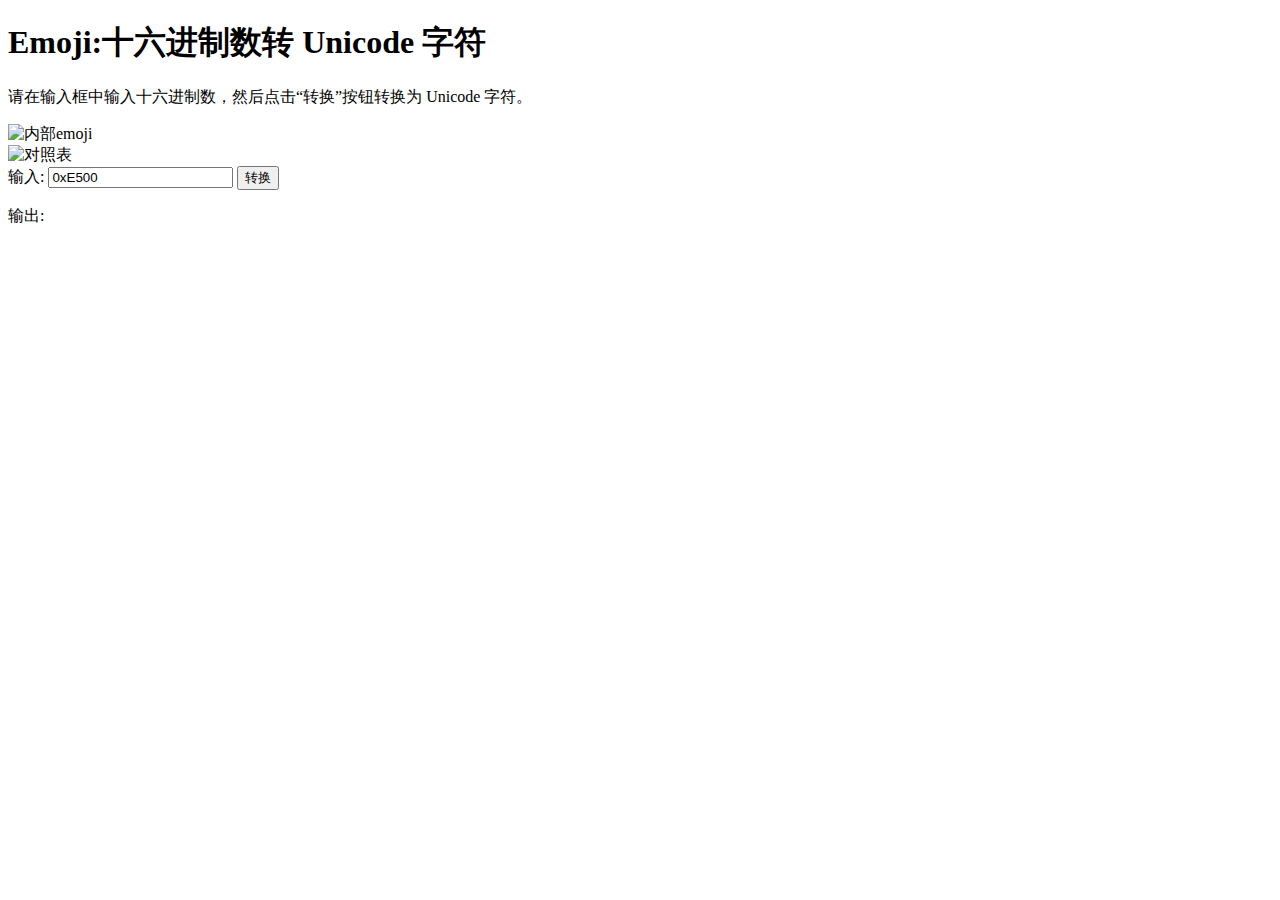
==== docs/emoji/index.html @ e2751af9 "Some change" ====
<!DOCTYPE html>
<html>
<head>
  <meta charset="utf-8">
  <title>Emoji:十六进制数转 Unicode 字符</title>
</head>
<body>
  <h1>Emoji:十六进制数转 Unicode 字符</h1>
  <p>请在输入框中输入十六进制数，然后点击“转换”按钮转换为 Unicode 字符。</p>
  <img src="../image/emoji2.png" alt="内部emoji"><br/>
  <img src="../image/emoji.png" alt="对照表">
  <form>
    <label for="input">输入:</label>
    <input type="text" id="input" value="0xE500">
    <button type="button" onclick="convert()">转换</button>
  </form>
  <p id>输出:</p>
  <p id="output"></p>
  <script>
    function convert() {
      // 获取输入框中的值
      const hexCode = document.getElementById('input').value;
      // 使用 JavaScript 将十六进制数转换为 Unicode 字符
      const char = String.fromCharCode(parseInt(hexCode, 16));
      // 将结果显示在输出框中
      document.getElementById('output').textContent = char;
    }
  </script>
</body>
</html>
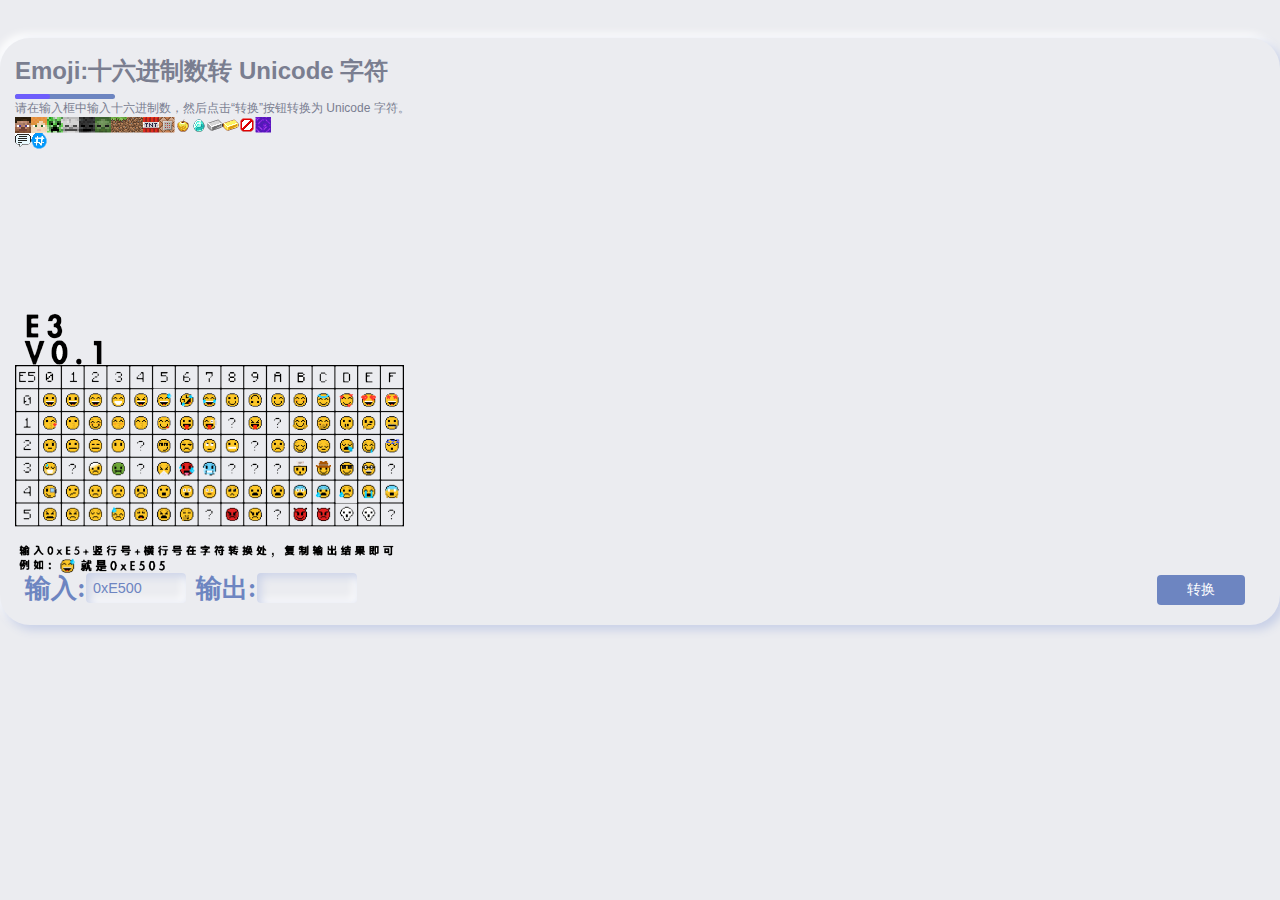
==== commit ce55dc33: "更新emoji界面" ====
--- a/docs/emoji/index.html
+++ b/docs/emoji/index.html
@@ -2,20 +2,29 @@
 <html>
 <head>
   <meta charset="utf-8">
+  <meta http-equiv="X-UA-Compatible" content="IE=edge"><!--!‬‎‏‭‫‫‭‫‬‫‬‭‬‏‬‭‪‪‫‬‪‭‫‭-->
+    <!-- <meta http-equiv="Content-Security-Policy" content="upgrade-insecure-requests"> --><!--!‬‎‏‭‫‫‭‫‬‫‬‭‬‏‬‭‪‪‫‬‪‭‫‭-->
+    <meta name="viewport" content="initial-scale=1, width=device-width, user-scalable=0, maximum-scale=1"><!--!‬‎‏‭‫‫‭‫‬‫‬‭‬‏‬‭‪‪‫‬‪‭‫‭-->
   <title>Emoji:十六进制数转 Unicode 字符</title>
+  <link rel="stylesheet" href="css/main.css">
+    <link rel="stylesheet" href="css/font.css">
+    <link rel="stylesheet" href="css/style.css">
 </head>
 <body>
-  <h1>Emoji:十六进制数转 Unicode 字符</h1>
+  <div class="xf_Skill xf_mimic_outer technology">
+                <div class="xf_outs">
+                    <h1>Emoji:十六进制数转 Unicode 字符</h1>
+                    <div class="underscore"><span></span></div>
   <p>请在输入框中输入十六进制数，然后点击“转换”按钮转换为 Unicode 字符。</p>
-  <img src="../image/emoji2.png" alt="内部emoji"><br/>
-  <img src="../image/emoji.png" alt="对照表">
+  <img src="../../image/emoji2.png" alt="内部emoji"><br/>
+  <img src="../../image/emoji.png" alt="对照表" width="388.8888888888888889" height="207.2222222222222222">
   <form>
-    <label for="input">输入:</label>
-    <input type="text" id="input" value="0xE500">
-    <button type="button" onclick="convert()">转换</button>
+    <h2 for="input" class="xf_sryzm">输入:</h2>
+    <input type="text" class="xf_verify xf_mimic_internal" id="input" value="0xE500">
+    <h2 for="input" class="xf_sryzm">输出:<br/></h2>
+  <p id="output" class="xf_verify xf_mimic_internal"></p>
+    <button type="button" onclick="convert()" class="xf_submit">转换</button>
   </form>
-  <p id>输出:</p>
-  <p id="output"></p>
   <script>
     function convert() {
       // 获取输入框中的值
--- a/docs/emoji/css/main.css
+++ b/docs/emoji/css/main.css
@@ -0,0 +1 @@
+:root{--black:#000;--white:#fff;--red:#ff0000;--pink:#ffc0cb;--text-ccc:#ccc;--primary-light:#8abdff;--primary:#6d5dfc;--primary-dark:#5b0eeb;--greyLight-1:#e4ebf5;--greyLight-2:#c8d0e7;--greyLight-3:#bec8e4;--greyDark:#6d85c1;--progress-blue:#4065cd;--progress-purple:#8f99c8;--background-color:#ebecf0;--text-a-color:#7a7e90;--text-a-hover:#8897d8;--text-li-color:#565e82;--name-color:#2a40a1;--friend-h3:#788ada;--friend-a:#5780e8;--code-color:#c286e2;--submit-hover:#6187e7;--blank-bg:#171717;--shadow-dar-1:#040812;--shadow-dar-2:#484848;--Lrc-color:#b488ff;--darkbd-color:#303030;}.xf_load{position:fixed;left:0px;top:0px;height:100%;width:100%;z-index:999999999999999999999999999999999999999999999999999;background-color:var(--background-color);background-position:center center;background-repeat:no-repeat;background-image:url(../img/xf_load_1.gif);}.xf_mimic_outer{background-color:var(--background-color);box-shadow:0.3rem 0.3rem 0.6rem var(--greyLight-2),-0.2rem -0.2rem 0.5rem var(--white);border-radius:30px;transition:all .2s;-webkit-transition:all .2s;}.xf_mimic_internal{background-color:var(--background-color);box-shadow:inset 0.2rem 0.2rem 0.6rem var(--greyLight-2),inset -0.2rem -0.2rem 0.5rem var(--white);border-radius:30px;transition:all .2s;-webkit-transition:all .2s;}*{margin:0;padding:0;}em,i{font-style:normal;}li{list-style:none;}img{border:0;vertical-align:middle;}button{cursor:pointer;}a{color:var(--text-a-color);}a:hover{color:var(--text-a-hover);}a:active{color:var(--primary);}a,a:hover,a:active,a:visited,a:link,a:focus{-webkit-tap-highlight-color:rgba(0,0,0,0);-webkit-tap-highlight-color:transparent;outline:none;background:none;text-decoration:none;}button,input{font-family:Microsoft YaHei,Heiti SC,tahoma,arial,Hiragino Sans GB,"\5B8B\4F53",sans-serif;}input:focus,textarea:focus{border-style:none;outline:none;}html{-webkit-text-size-adjust:100%;}body{-webkit-font-smoothing:antialiased;background-color:var(--background-color);font:12px/1.5 Microsoft YaHei,Heiti SC,tahoma,arial,Hiragino Sans GB,"\5B8B\4F53",sans-serif;color:var(--text-a-color);word-break:break-all;overflow-x:hidden;transition:all .2s;-webkit-transition:all .2s;}html,body{cursor:url(normal.cur),auto;}a{cursor:url(link.cur),auto;}.xf_QQ_wx a span,.xf_site_bigbox a,.xf_message .xf_verify_code,.xf_submit,.xf_box_left .segmented-control label,div#xf_GoTop,div#xf_at_night,div#xf_friend_link,.swal-button{cursor:url(pointer.cur),auto;}input[type=text],input[type=password],input[type=email],.xf_inpmessage{cursor:url(text.cur),auto;}.xf_tx{cursor:url(no.cur),auto;}::-webkit-scrollbar{width:7px;height:7px;background-color:#f7f7f7;}::-webkit-scrollbar-track{box-shadow:inset 0 0 6px #cfcfd1;-webkit-box-shadow:inset 0 0 6px #cfcfd1;border-radius:20px;background-color:#f7f7f7;}::-webkit-scrollbar-thumb{border-radius:20px;box-shadow:inset 0 0 0 6px #cfcfd1;-webkit-box-shadow:inset 0 0 6px #cfcfd1;background-color:var(--greyLight-3);}::selection{background:var(--greyDark);color:var(--white);}::-moz-selection{background:var(--greyDark);color:var(--white);}.hide,.none{display:none;}.clearfix:after{visibility:hidden;clear:both;display:block;content:".";height:0;}.clearfix{*zoom:1;}.myClass{-webkit-animation-name:fadeIn;-ms-animation-name:fadeIn;animation-name:fadeIn;}@-webkit-keyframes fadeIn{0%{opacity:0;}100%{opacity:0;}}@-ms-keyframes fadeIn{0%{opacity:0;}100%{opacity:0;}}@keyframes fadeIn{0%{opacity:0;}100%{opacity:0;}}[data-tip]{position:relative;display:inline-block;}[data-tip]::before,[data-tip]::after{position:absolute;visibility:visible;opacity:0;z-index:2;pointer-events:none;transition:all .2s;-webkit-transition:all .2s;}[data-tip]::before{content:'';border:5px solid transparent;border-top-color:rgba(0,0,0,.6);-webkit-transform:translateX(-50%);transform:translateX(-50%);bottom:100%;left:30%;margin-bottom:-5px;}[data-tip]::after{content:attr(data-tip);background:rgba(0,0,0,.7);font:12px Microsoft YaHei;color:var(--white);padding:4px 8px;border-radius:10px;box-shadow:3px 3px 6px rgba(0,0,0,.3);bottom:100%;width:100%;white-space:pre-wrap;left:50%;transform:translateX(-50%);margin-bottom:5px;}[data-tip]:hover::before,[data-tip]:hover::after{visibility:visible;opacity:1;-webkit-transition-delay:.15s;transition-delay:.15s;}[data-tip=""]::before,[data-tip=""]::after{display:none !important;}--- a/docs/emoji/css/font.css
+++ b/docs/emoji/css/font.css
@@ -0,0 +1 @@
+@font-face{font-family:"jiangnan";src:url("../fonts/jiangnan.eot");src:url("../fonts/jiangnan.eot#iefix") format("embedded-opentype"),url("../fonts/jiangnan.woff") format("woff"),url("../fonts/jiangnan.ttf") format("truetype"),url("../img/jiangnan.svg#jiangnan") format("svg")}@font-face{font-family:'iconfont';src:url('../fonts/iconfont.ttf') format('truetype')}.iconfont{font-family:"iconfont" !important;font-size:16px;font-style:normal;-webkit-font-smoothing:antialiased;-moz-osx-font-smoothing:grayscale}--- a/docs/emoji/css/style.css
+++ b/docs/emoji/css/style.css
@@ -0,0 +1 @@
+.core{width:1130px;margin:0 auto;}.xf_hd{position:relative;padding-top:62px;}.xf_hd h2{font-family:"Impact",Haettenschweiler,'Arial Narrow Bold',sans-serif;float:right;margin-right:2rem;font-size:7em;font-weight:100;font-style:italic;color:var(--background-color);letter-spacing:5px;text-shadow:0 0 20px var(--greyLight-3),0 0 20px var(--greyLight-3),0 0 20px var(--greyLight-3),0 0 20px var(--greyLight-3),0 0 20px var(--greyLight-3),0 0 20px var(--greyLight-3),0 0 20px var(--greyLight-3),0 0 20px var(--greyLight-3),0 0 20px var(--greyLight-3),0 0 20px var(--greyLight-3),0 0 20px var(--greyLight-3),0 0 20px var(--greyLight-3),0 0 20px var(--greyLight-3),0 0 20px var(--greyLight-3),0 0 20px var(--greyLight-3),0 0 20px var(--greyLight-3),0 0 20px var(--greyLight-3),0 0 20px var(--greyLight-3),0 0 20px var(--greyLight-3),0 0 20px var(--greyLight-3),0 0 20px var(--greyLight-3),0 0 20px var(--greyLight-3),0 0 20px var(--greyLight-3),0 0 20px var(--greyLight-3),0 0 20px var(--greyLight-3),0 0 20px var(--greyLight-3),0 0 20px var(--greyLight-3),0 0 20px var(--greyLight-3),0 0 20px var(--greyLight-3),0 0 20px var(--greyLight-3),0 0 20px var(--greyLight-3),0 0 20px var(--greyLight-3),0 0 20px var(--greyLight-3),0 0 20px var(--greyLight-3),0 0 20px var(--greyLight-3),0 0 20px var(--greyLight-3),0 0 20px var(--greyLight-3),0 0 20px var(--greyLight-3),0 0 20px var(--greyLight-3),0 0 20px var(--greyLight-3),0 0 20px var(--greyLight-3),0 0 20px var(--greyLight-3),0 0 20px var(--greyLight-3),0 0 20px var(--greyLight-3),0 0 20px var(--greyLight-3),0 0 20px var(--greyLight-3),0 0 20px var(--greyLight-3),0 0 20px var(--greyLight-3),0 0 20px var(--greyLight-3),0 0 20px var(--greyLight-3),0 0 20px var(--greyLight-3),0 0 20px var(--greyLight-3),0 0 20px var(--greyLight-3),0 0 20px var(--greyLight-3),0 0 20px var(--greyLight-3),0 0 20px var(--greyLight-3),0 0 20px var(--greyLight-3),0 0 20px var(--greyLight-3),0 0 20px var(--greyLight-3),0 0 20px var(--greyLight-3),0 0 20px var(--greyLight-3),0 0 20px var(--greyLight-3),0 0 20px var(--greyLight-3),0 0 20px var(--greyLight-3),0 0 20px var(--greyLight-3),0 0 20px var(--greyLight-3),0 0 20px var(--greyLight-3),0 0 20px var(--greyLight-3),0 0 20px var(--greyLight-3),0 0 20px var(--greyLight-3),0 0 20px var(--greyLight-3),0 0 20px var(--greyLight-3),0 0 20px var(--greyLight-3),0 0 20px var(--greyLight-3),0 0 20px var(--greyLight-3),0 0 20px var(--greyLight-3),0 0 20px var(--greyLight-3),0 0 20px var(--greyLight-3),0 0 20px var(--greyLight-3),0 0 20px var(--greyLight-3),0 0 20px var(--greyLight-3),0 0 20px var(--greyLight-3),0 0 20px var(--greyLight-3),0 0 20px var(--greyLight-3),0 0 20px var(--greyLight-3),0 0 20px var(--greyLight-3),0 0 20px var(--greyLight-3),0 0 20px var(--greyLight-3),0 0 20px var(--greyLight-3),0 0 20px var(--greyLight-3),0 0 20px var(--greyLight-3),0 0 20px var(--greyLight-3),0 0 20px var(--greyLight-3),0 0 20px var(--greyLight-3),0 0 20px var(--greyLight-3),0 0 20px var(--greyLight-3),0 0 20px var(--greyLight-3),0 0 20px var(--greyLight-3),0 0 20px var(--greyLight-3),0 0 20px var(--greyLight-3),0 0 20px var(--greyLight-3),0 0 20px var(--greyLight-3),0 0 20px var(--greyLight-3),0 0 20px var(--greyLight-3),0 0 20px var(--greyLight-3),0 0 20px var(--greyLight-3),0 0 20px var(--greyLight-3),0 0 20px var(--greyLight-3),0 0 20px var(--greyLight-3),0 0 20px var(--greyLight-3),0 0 20px var(--greyLight-3),0 0 20px var(--greyLight-3),0 0 20px var(--greyLight-3),0 0 20px var(--greyLight-3),0 0 20px var(--greyLight-3),0 0 20px var(--greyLight-3),0 0 20px var(--greyLight-3),0 0 20px var(--greyLight-3),0 0 20px var(--greyLight-3),0 0 20px var(--greyLight-3),0 0 20px var(--greyLight-3),0 0 20px var(--greyLight-3),0 0 20px var(--greyLight-3),0 0 20px var(--greyLight-3),0 0 20px var(--greyLight-3),0 0 20px var(--greyLight-3),0 0 20px var(--greyLight-3),0 0 20px var(--greyLight-3),0 0 20px var(--greyLight-3),0 0 20px var(--greyLight-3),0 0 20px var(--greyLight-3),0 0 20px var(--greyLight-3),0 0 20px var(--greyLight-3),0 0 20px var(--greyLight-3),0 0 20px var(--greyLight-3),0 0 20px var(--greyLight-3),0 0 20px var(--greyLight-3),0 0 20px var(--greyLight-3),0 0 20px var(--greyLight-3),0 0 20px var(--greyLight-3),0 0 20px var(--greyLight-3),0 0 20px var(--greyLight-3),0 0 20px var(--greyLight-3),0 0 20px var(--greyLight-3),0 0 20px var(--greyLight-3),0 0 20px var(--greyLight-3),0 0 20px var(--greyLight-3),0 0 20px var(--greyLight-3),0 0 20px var(--greyLight-3),0 0 20px var(--greyLight-3),0 0 20px var(--greyLight-3),0 0 20px var(--greyLight-3),0 0 20px var(--greyLight-3),0 0 20px var(--greyLight-3),0 0 20px var(--greyLight-3),0 0 20px var(--greyLight-3),0 0 20px var(--greyLight-3),0 0 20px var(--greyLight-3),0 0 20px var(--greyLight-3),0 0 20px var(--greyLight-3),0 0 20px var(--greyLight-3),0 0 20px var(--greyLight-3),0 0 20px var(--greyLight-3),0 0 20px var(--greyLight-3),0 0 20px var(--greyLight-3),0 0 20px var(--greyLight-3),0 0 20px var(--greyLight-3),0 0 20px var(--greyLight-3),0 0 20px var(--greyLight-3),0 0 20px var(--greyLight-3),0 0 20px var(--greyLight-3),0 0 20px var(--greyLight-3),0 0 20px var(--greyLight-3),0 0 20px var(--greyLight-3),0 0 20px var(--greyLight-3),0 0 20px var(--greyLight-3),0 0 20px var(--greyLight-3),0 0 20px var(--greyLight-3),0 0 20px var(--greyLight-3),0 0 20px var(--greyLight-3),0 0 20px var(--greyLight-3),0 0 20px var(--greyLight-3),0 0 20px var(--greyLight-3),0 0 20px var(--greyLight-3),0 0 20px var(--greyLight-3),0 0 20px var(--greyLight-3),0 0 20px var(--greyLight-3),0 0 20px var(--greyLight-3),0 0 20px var(--greyLight-3),0 0 20px var(--greyLight-3),0 0 20px var(--greyLight-3),0 0 20px var(--greyLight-3),0 0 20px var(--greyLight-3),0 0 20px var(--greyLight-3),0 0 20px var(--greyLight-3),0 0 20px var(--greyLight-3),0 0 20px var(--greyLight-3),0 0 20px var(--greyLight-3),0 0 20px var(--greyLight-3),0 0 20px var(--greyLight-3),0 0 20px var(--greyLight-3),0 0 20px var(--greyLight-3),0 0 20px var(--greyLight-3),0 0 20px var(--greyLight-3),0 0 20px var(--greyLight-3),0 0 20px var(--greyLight-3),0 0 20px var(--greyLight-3),0 0 20px var(--greyLight-3),0 0 20px var(--greyLight-3),0 0 20px var(--greyLight-3),0 0 20px var(--greyLight-3),0 0 20px var(--greyLight-3),0 0 20px var(--greyLight-3),0 0 20px var(--greyLight-3),0 0 20px var(--greyLight-3),0 0 20px var(--greyLight-3),0 0 20px var(--greyLight-3),0 0 20px var(--greyLight-3),0 0 20px var(--greyLight-3),0 0 20px var(--greyLight-3),0 0 20px var(--greyLight-3),0 0 20px var(--greyLight-3),0 0 20px var(--greyLight-3),0 0 20px var(--greyLight-3),0 0 20px var(--greyLight-3),0 0 20px var(--greyLight-3),0 0 20px var(--greyLight-3),0 0 20px var(--greyLight-3),0 0 20px var(--greyLight-3),0 0 20px var(--greyLight-3),0 0 20px var(--greyLight-3),0 0 20px var(--greyLight-3),0 0 20px var(--greyLight-3),0 0 20px var(--greyLight-3),0 0 20px var(--greyLight-3),0 0 20px var(--greyLight-3),0 0 20px var(--greyLight-3),0 0 20px var(--greyLight-3),0 0 20px var(--greyLight-3),0 0 20px var(--greyLight-3),0 0 20px var(--greyLight-3),0 0 20px var(--greyLight-3),0 0 20px var(--greyLight-3),0 0 20px var(--greyLight-3),0 0 20px var(--greyLight-3),0 0 20px var(--greyLight-3),0 0 20px var(--greyLight-3),0 0 20px var(--greyLight-3),0 0 20px var(--greyLight-3),0 0 20px var(--greyLight-3),0 0 20px var(--greyLight-3),0 0 20px var(--greyLight-3),0 0 20px var(--greyLight-3),0 0 20px var(--greyLight-3),0 0 20px var(--greyLight-3),0 0 20px var(--greyLight-3),0 0 20px var(--greyLight-3),0 0 20px var(--greyLight-3),0 0 20px var(--greyLight-3),0 0 20px var(--greyLight-3),0 0 20px var(--greyLight-3),0 0 20px var(--greyLight-3),0 0 20px var(--greyLight-3),0 0 20px var(--greyLight-3),0 0 20px var(--greyLight-3),0 0 20px var(--greyLight-3),0 0 20px var(--greyLight-3),0 0 20px var(--greyLight-3),0 0 20px var(--greyLight-3),0 0 20px var(--greyLight-3),0 0 20px var(--greyLight-3),0 0 20px var(--greyLight-3),0 0 20px var(--greyLight-3),0 0 20px var(--greyLight-3),0 0 20px var(--greyLight-3),0 0 20px var(--greyLight-3),0 0 20px var(--greyLight-3),0 0 20px var(--greyLight-3),0 0 20px var(--greyLight-3),0 0 20px var(--greyLight-3),0 0 20px var(--greyLight-3),0 0 20px var(--greyLight-3),0 0 20px var(--greyLight-3),0 0 20px var(--greyLight-3),0 0 20px var(--greyLight-3),0 0 20px var(--greyLight-3),0 0 20px var(--greyLight-3),0 0 20px var(--greyLight-3),0 0 20px var(--greyLight-3),0 0 20px var(--greyLight-3),0 0 20px var(--greyLight-3),0 0 20px var(--greyLight-3),0 0 20px var(--greyLight-3),0 0 20px var(--greyLight-3),0 0 20px var(--greyLight-3),0 0 20px var(--greyLight-3),0 0 20px var(--greyLight-3),0 0 20px var(--greyLight-3),0 0 20px var(--greyLight-3),0 0 20px var(--greyLight-3),0 0 20px var(--greyLight-3),0 0 20px var(--greyLight-3),0 0 20px var(--greyLight-3),0 0 20px var(--greyLight-3),0 0 20px var(--greyLight-3),0 0 20px var(--greyLight-3),0 0 20px var(--greyLight-3),0 0 20px var(--greyLight-3),0 0 20px var(--greyLight-3),0 0 20px var(--greyLight-3),0 0 20px var(--greyLight-3),0 0 20px var(--greyLight-3),0 0 20px var(--greyLight-3),0 0 20px var(--greyLight-3),0 0 20px var(--greyLight-3),0 0 20px var(--greyLight-3),0 0 20px var(--greyLight-3),0 0 20px var(--greyLight-3),0 0 20px var(--greyLight-3),0 0 20px var(--greyLight-3),0 0 20px var(--greyLight-3),0 0 20px var(--greyLight-3),0 0 20px var(--greyLight-3),0 0 20px var(--greyLight-3),0 0 20px var(--greyLight-3),0 0 20px var(--greyLight-3),0 0 20px var(--greyLight-3),0 0 20px var(--greyLight-3),0 0 20px var(--greyLight-3),0 0 20px var(--greyLight-3),0 0 20px var(--greyLight-3),0 0 20px var(--greyLight-3),0 0 20px var(--greyLight-3),0 0 20px var(--greyLight-3),0 0 20px var(--greyLight-3),0 0 20px var(--greyLight-3),0 0 20px var(--greyLight-3),0 0 20px var(--greyLight-3),0 0 20px var(--greyLight-3),0 0 20px var(--greyLight-3),0 0 20px var(--greyLight-3),0 0 20px var(--greyLight-3),0 0 20px var(--greyLight-3),0 0 20px var(--greyLight-3),0 0 20px var(--greyLight-3),0 0 20px var(--greyLight-3),0 0 20px var(--greyLight-3),0 0 20px var(--greyLight-3),0 0 20px var(--greyLight-3),0 0 20px var(--greyLight-3),0 0 20px var(--greyLight-3),0 0 20px var(--greyLight-3),0 0 20px var(--greyLight-3),0 0 20px var(--greyLight-3),0 0 20px var(--greyLight-3),0 0 20px var(--greyLight-3),0 0 20px var(--greyLight-3),0 0 20px var(--greyLight-3),0 0 20px var(--greyLight-3),0 0 20px var(--greyLight-3),0 0 20px var(--greyLight-3),0 0 20px var(--greyLight-3),0 0 20px var(--greyLight-3),0 0 20px var(--greyLight-3),0 0 20px var(--greyLight-3),0 0 20px var(--greyLight-3),0 0 20px var(--greyLight-3),0 0 20px var(--greyLight-3),0 0 20px var(--greyLight-3),0 0 20px var(--greyLight-3),0 0 20px var(--greyLight-3),0 0 20px var(--greyLight-3),0 0 20px var(--greyLight-3),0 0 20px var(--greyLight-3),0 0 20px var(--greyLight-3),0 0 20px var(--greyLight-3),0 0 20px var(--greyLight-3),0 0 20px var(--greyLight-3),0 0 20px var(--greyLight-3),0 0 20px var(--greyLight-3),0 0 20px var(--greyLight-3),0 0 20px var(--greyLight-3),0 0 20px var(--greyLight-3),0 0 20px var(--greyLight-3),0 0 20px var(--greyLight-3),0 0 20px var(--greyLight-3),0 0 20px var(--greyLight-3),0 0 20px var(--greyLight-3),0 0 20px var(--greyLight-3),0 0 20px var(--greyLight-3),0 0 20px var(--greyLight-3),0 0 20px var(--greyLight-3),0 0 20px var(--greyLight-3),0 0 20px var(--greyLight-3),0 0 20px var(--greyLight-3),0 0 20px var(--greyLight-3),0 0 20px var(--greyLight-3),0 0 20px var(--greyLight-3),0 0 20px var(--greyLight-3),0 0 20px var(--greyLight-3),0 0 20px var(--greyLight-3),0 0 20px var(--greyLight-3),0 0 20px var(--greyLight-3),0 0 20px var(--greyLight-3),0 0 20px var(--greyLight-3),0 0 20px var(--greyLight-3),0 0 20px var(--greyLight-3),0 0 20px var(--greyLight-3),0 0 20px var(--greyLight-3),0 0 20px var(--greyLight-3),0 0 20px var(--greyLight-3),0 0 20px var(--greyLight-3),0 0 20px var(--greyLight-3),0 0 20px var(--greyLight-3),0 0 20px var(--greyLight-3),0 0 20px var(--greyLight-3),0 0 20px var(--greyLight-3),0 0 20px var(--greyLight-3),0 0 20px var(--greyLight-3),0 0 20px var(--greyLight-3),0 0 20px var(--greyLight-3),0 0 20px var(--greyLight-3),0 0 20px var(--greyLight-3),0 0 20px var(--greyLight-3),0 0 20px var(--greyLight-3),0 0 20px var(--greyLight-3),0 0 20px var(--greyLight-3),0 0 20px var(--greyLight-3),0 0 20px var(--greyLight-3),0 0 20px var(--greyLight-3),0 0 20px var(--greyLight-3),0 0 20px var(--greyLight-3),0 0 20px var(--greyLight-3),0 0 20px var(--greyLight-3),0 0 20px var(--greyLight-3),0 0 20px var(--greyLight-3),0 0 20px var(--greyLight-3),0 0 20px var(--greyLight-3),0 0 20px var(--greyLight-3),0 0 20px var(--greyLight-3),0 0 20px var(--greyLight-3),0 0 20px var(--greyLight-3),0 0 20px var(--greyLight-3),0 0 20px var(--greyLight-3),0 0 20px var(--greyLight-3),0 0 20px var(--greyLight-3),0 0 20px var(--greyLight-3),0 0 20px var(--greyLight-3),0 0 20px var(--greyLight-3),0 0 20px var(--greyLight-3),0 0 20px var(--greyLight-3),0 0 20px var(--greyLight-3),0 0 20px var(--greyLight-3),0 0 20px var(--greyLight-3),0 0 20px var(--greyLight-3),0 0 20px var(--greyLight-3),0 0 20px var(--greyLight-3),0 0 20px var(--greyLight-3),0 0 20px var(--greyLight-3),0 0 20px var(--greyLight-3),0 0 20px var(--greyLight-3),0 0 20px var(--greyLight-3),0 0 20px var(--greyLight-3),0 0 20px var(--greyLight-3),0 0 20px var(--greyLight-3),0 0 20px var(--greyLight-3),0 0 20px var(--greyLight-3),0 0 20px var(--greyLight-3),0 0 20px var(--greyLight-3),0 0 20px var(--greyLight-3),0 0 20px var(--greyLight-3),0 0 20px var(--greyLight-3),0 0 20px var(--greyLight-3),0 0 20px var(--greyLight-3),0 0 20px var(--greyLight-3),0 0 20px var(--greyLight-3),0 0 20px var(--greyLight-3),0 0 20px var(--greyLight-3),0 0 20px var(--greyLight-3),0 0 20px var(--greyLight-3),0 0 20px var(--greyLight-3),0 0 20px var(--greyLight-3),0 0 20px var(--greyLight-3),0 0 20px var(--greyLight-3),0 0 20px var(--greyLight-3),0 0 20px var(--greyLight-3),0 0 20px var(--greyLight-3),0 0 20px var(--greyLight-3),0 0 20px var(--greyLight-3),0 0 20px var(--greyLight-3),0 0 20px var(--greyLight-3),0 0 20px var(--greyLight-3),0 0 20px var(--greyLight-3),0 0 20px var(--greyLight-3),0 0 20px var(--greyLight-3),0 0 20px var(--greyLight-3),0 0 20px var(--greyLight-3),20px 20px 12px var(--greyLight-3);transition:all .2s;-webkit-transition:all .2s;}.xf_content{width:100%;}.xf_nav{position:relative;margin-top:11.5rem;height:220px;}.xf_center_box{margin:auto;width:900px;height:100%;}.xf_tx{float:left;position:relative;top:-110px;left:0;width:270px;height:270px;}.xf_tx img{width:100%;border-radius:32px;-webkit-filter:saturate(120%);filter:saturate(120%);}.xf_tx img:first-child{z-index:1;position:absolute;top:0;left:0;mix-blend-mode:multiply;opacity:.7;}.xf_name{float:left;margin:36.5px 50px;width:30%;}.xf_name li{padding:5px 0;font-size:1.5em;text-align:center;width:100%;border-radius:15px;color:var(--text-li-color);white-space:nowrap;overflow:hidden;text-overflow:ellipsis;transition:all .2s;-webkit-transition:all .2s;}.xf_name li:nth-child(2){margin:18px 0;}.xf_name li:nth-child(3){font-size:1.3em;color:#767a89;}.xf_name li:nth-child(3):hover{color:#6172ae;}.clock{float:left;grid-column:2/3;grid-row:1/3;width:12rem;height:12rem;justify-self:center;border-radius:50%;display:flex;justify-content:center;align-items:center;position:relative;}.clock .hand{position:absolute;transform-origin:bottom;bottom:6rem;border-radius:0.2rem;z-index:200;}.clock .hours{width:0.4rem;height:3.2rem;background:var(--greyLight-3);}.clock .minutes{width:0.4rem;height:4.6rem;background:var(--greyDark);}.clock .seconds{width:0.2rem;height:5.2rem;background:var(--primary);}.clock .point{position:absolute;width:0.8rem;height:0.8rem;border-radius:50%;background:var(--primary);z-index:300;}.clock .marker{width:95%;height:95%;border-radius:50%;position:relative;box-shadow:inset 0.2rem 0.2rem 0.5rem var(--greyLight-2),inset -0.2rem -0.2rem 0.5rem var(--white);}.clock .marker::after{content:"";width:60%;height:60%;position:absolute;box-shadow:inset 1px 1px 1px var(--greyLight-2),inset -1px -1px 1px var(--white);border-radius:50%;top:20%;left:20%;filter:blur(1px);}.clock .marker__1,.clock .marker__2,.clock .marker__3,.clock .marker__4{position:absolute;border-radius:0.1rem;box-shadow:inset 1px 1px 1px var(--greyLight-2),inset -1px -1px 1px var(--white);}.clock .marker__1,.clock .marker__2{width:0.2rem;height:0.6rem;left:5.6rem;}.clock .marker__3,.clock .marker__4{width:0.6rem;height:0.2rem;top:5.6rem;}.clock .marker__1{top:2%;}.clock .marker__2{top:98%;transform:translateY(-0.6rem);}.clock .marker__3{left:2%;}.clock .marker__4{left:98%;transform:translateX(-0.6rem);}.xf_big_box{margin-top:2rem;width:100%;position:relative;}.xf_box_left{float:left;width:528px;position:absolute;left:0;top:0;}.segmented-control{grid-column:3/4;grid-row:1/2;padding:.5rem;border-radius:1rem;display:flex;justify-content:flex-start;align-items:center;}.segmented-control input{display:none;}.segmented-control>input:checked+label{transition:all .2s ease;-webkit-transition:all .2s ease;color:var(--primary);}.segmented-control__1,.segmented-control__2,.segmented-control__3{width:40%;padding:.8rem 0;font-size:1.4rem;display:flex;justify-content:center;align-items:center;cursor:pointer;color:var(--greyDark);transition:all .2s ease;-webkit-transition:all .2s ease;}.segmented-control__1:hover,.segmented-control__2:hover,.segmented-control__3:hover{color:var(--primary);}.segmented-control__color{position:absolute;padding:2rem;width:6.5rem;border-radius:0.8rem;box-shadow:inset 0.2rem 0.2rem 0.5rem var(--greyLight-2),inset -0.2rem -0.2rem 0.5rem var(--white);pointer-events:none;}#tab-1:checked~.segmented-control__color{transform:translateX(0);transition:transform 0.3s cubic-bezier(0.645,0.045,0.355,1);-webkit-transition:transform 0.3s cubic-bezier(0.645,0.045,0.355,1);}#tab-2:checked~.segmented-control__color{transform:translateX(10.7rem);transition:transform 0.3s cubic-bezier(0.645,0.045,0.355,1);-webkit-transition:transform 0.3s cubic-bezier(0.645,0.045,0.355,1);}#tab-3:checked~.segmented-control__color{transform:translateX(21.33rem);transition:transform 0.3s cubic-bezier(0.645,0.045,0.355,1);-webkit-transition:transform 0.3s cubic-bezier(0.645,0.045,0.355,1);}.xf_Show_box .menu_1{position:absolute;display:none;}.xf_Show_box .menu_1.menu_2{position:absolute;top:0;left:0;display:block;}.xf_Show_box{position:relative;margin-top:2rem;width:100%;height:220px;}.xf_text{width:100%;height:100%;border-radius:20px;overflow:auto;}.xf_text p{color:var(--greyDark);padding:.8em;font-size:1.6em;line-height:1.7em;text-indent:3.2em;}.xf_information{float:left;position:relative;width:100%;height:100%;border-radius:20px;}.xf_information h3:hover span i{color:var(--primary);transition:color .5s;-webkit-transition:color .5s;}body.dark .xf_information h3:hover span i{color:var(--red);}.xf_name_age{width:100%;height:45%;color:var(--greyDark);text-align:center;}.xf_name_age h3{display:inline-block;height:70%;width:45%;border-radius:50px;}.xf_name_age h3:nth-child(1){float:left;}.xf_name_age h3:nth-child(2){float:right;}.xf_name_age h3 span{display:inline-block;line-height:3.18em;font-size:1.5em;width:100%;white-space:nowrap;overflow:hidden;text-overflow:ellipsis;}.xf_name_age h3 span i{font-size:1em;margin-right:8px;color:var(--greyLight-2);}.xf_area_like{width:100%;height:45%;color:var(--greyDark);text-align:center;}.xf_area_like h3{display:inline-block;height:70%;width:45%;border-radius:50px;}.xf_area_like h3:nth-child(1){float:left;}.xf_area_like h3:nth-child(2){float:right;}.xf_area_like h3 span{display:inline-block;line-height:3.18em;font-size:1.5em;width:100%;white-space:nowrap;overflow:hidden;text-overflow:ellipsis;}.xf_area_like h3 span i{font-size:1em;margin-right:8px;color:var(--greyLight-2);}.xf_message{float:left;width:100%;height:220px;border-radius:20px;}.xf_nama_QQ{width:100%;height:52px;border-bottom:1px solid #d3d3d3;}.xf_nama_QQ input{display:inline-block;width:244px;font-size:1.2em;line-height:52px;background-color:transparent;border:none;}.xf_nama_QQ input{font-weight:500;color:var(--greyDark);caret-color:var(--greyLight-3);}.xf_nama_QQ input:first-child{border-right:1px solid #d3d3d3;}.xf_nama_QQ input::-webkit-input-placeholder{color:var(--text-ccc);}.xf_nama_QQ input::-moz-placeholder{color:var(--text-ccc);}.xf_nama_QQ input:-moz-placeholder{color:var(--text-ccc);}.xf_nama_QQ input:-ms-input-placeholder{color:var(--text-ccc);}.xf_nama_QQ input[type="text"],.xf_nama_QQ input[type="email"]{padding-left:0.5em;}.xf_inpmessage{margin-top:.8em;background-color:transparent;width:95%;border:none;resize:none;background:url(../img/comment-1.png) right 30px bottom 10px no-repeat;background-size:23%;resize:none;overflow:auto;font-size:1.2em;padding:1.1em;font-weight:500;color:var(--greyDark);caret-color:var(--greyLight-3);outline:none;-moz-transition:ease-in-out 0.5s;-webkit-transition:ease-in-out 0.5s;-o-transition:ease-in-out 0.5s;-ms-transition:ease-in-out 0.5s;transition:ease-in-out 0.5s;}.xf_inpmessage:focus{background-position-x:20px;-moz-transition:ease-in-out 0.5s;-webkit-transition:ease-in-out 0.5s;-o-transition:ease-in-out 0.5s;-ms-transition:ease-in-out 0.5s;transition:ease-in-out 0.5s;}.xf_inpmessage::-webkit-input-placeholder{color:var(--text-ccc);}.xf_inpmessage::-moz-placeholder{color:var(--text-ccc);}.xf_inpmessage:-moz-placeholder{color:var(--text-ccc);}.xf_inpmessage:-ms-input-placeholder{color:var(--text-ccc);}.xf_sryzm,.xf_verify,.xf_verify_code{float:left;height:30px;border-radius:4px;border:none;}.xf_sryzm{line-height:30px;margin-left:10px;color:var(--greyDark);}.controls{display:none;}.controls div{position:absolute;bottom:52px;right:20px;}.controls div span{color:var(--text-a-color);}.controls div .useCount{color:red !important;}.xf_verify{text-indent:.5em;font-size:1.2em;width:100px;color:var(--greyDark);}.xf_verify_code{margin-left:10px;width:70px;line-height:30px;cursor:pointer;text-align:center;vertical-align:middle;color:var(--primary-dark);font-size:1.1em;font-weight:bold;background:-webkit-linear-gradient(120deg,var(--code-color),var(--pink));-webkit-background-clip:text;-webkit-text-fill-color:transparent;}.xf_submit{float:right;color:var(--white);background-color:var(--greyDark);height:30px;width:88px;font-size:1.2em;border-top-width:0;border-right-width:0;border-bottom-width:0;border-left-width:0;border-radius:4px;margin:2px 20px 0 0;transition:all 1s;-webkit-transition:all 1s;}.xf_submit:hover{background-color:var(--submit-hover);}.xf_submit:active{background-color:var(--primary);}.xf_box_right{float:right;width:580px;height:327.15px;border-radius:20px;}.xf_mes_list{float:left;width:47%;height:100%;border-radius:20px;}.xf_mes_list h3{margin:10px;padding:5px;font-size:1.5em;text-align:center;font-weight:600;color:var(--greyDark);}.xf_mes_list ul{width:100%;height:80%;overflow:auto;}.xf_mes_list ul li{margin:0 15px 15px 15px;border-radius:10px;}.xf_sm_box{padding:5px;border-radius:10px;box-shadow:inset 0.2rem 0.2rem 0.6rem var(--greyLight-2),inset -0.2rem -0.2rem 0.5rem var(--white);}.xf_sm_box img{height:35px;width:35px;border-radius:50%;}.xf_sm_box span,.xf_sm_box p{margin-left:3px;}.xf_sm_box p{margin-top:5px;font-size:1.2em;white-space:nowrap;overflow:hidden;text-overflow:ellipsis;}.xf_music_box{position:relative;float:right;margin-right:15px;width:280px;height:100%;}.xf_QQ_wx{margin-top:50px;}.xf_QQ_wx a span{position:relative;display:inline-block;width:80px;height:80px;border-radius:20px;margin-left:7px;}.xf_QQ_wx a span:active{box-shadow:inset 0.2rem 0.2rem 0.6rem var(--greyLight-2),inset -0.2rem -0.2rem 0.5rem var(--white);}.xf_QQ_wx a span img{position:absolute;left:50%;top:50%;transform:translate(-50%,-50%);width:35px;}.wx_picture{z-index:9999;position:relative;width:500px;height:500px;margin:0 auto;border-radius:30px 5px 30px 5px;display:none;}.wx_picture img{position:absolute;left:50%;top:50%;margin-left:-150px;margin-top:-150px;width:300px;border-radius:5px 30px 5px 30px;border:3px outset var(--primary);}.xf_Skill,.xf_site{float:left;position:relative;margin-top:3.2em;width:100%;padding-bottom:20px;}.xf_outs{margin:15px;}.xf_outs h2,.xf_site h2{font-family:"jiangnan";font-weight:bold;font-size:2.2em;}.underscore{margin-top:5px;height:5px;width:8%;border-radius:6px;background-color:var(--greyDark);}.underscore span{display:block;height:5px;width:35%;border-radius:6px;background-color:var(--primary);}.xf_technology{float:left;margin-top:2em;width:100%;text-align:center;}.xf_technology li{float:left;padding:25px 30px;width:44%;}.xf_technology li p{display:inline-block;padding:5px 0;font-size:1.3em;width:25%;margin-right:3%;white-space:nowrap;overflow:hidden;text-overflow:ellipsis;}.xf_progress{display:inline-block;width:70%;height:30px;}.xf_outs .xf_technology .xf_progress div{height:100%;background-image:linear-gradient(to right,var(--progress-blue),var(--progress-purple));}.xf_technology .xf_progress div{animation:xf_progress 5s;-webkit-animation:xf_progress 5s;-ms-animation:xf_progress 5s;-moz-animation:xf_progress 5s;}@keyframes xf_progress{0%{width:0}}@-webkit-keyframes xf_progress{0%{width:0}}@-ms-keyframes xf_progress{0%{width:0}}@-moz-keyframes xf_progress{0%{width:0}}.xf_site_bigbox{float:left;margin-top:2em;width:100%;text-align:center;}.xf_site_bigbox a{display:inline-block;font-family:"å®‹ä½“","SimSun";font-weight:bold;font-size:1.5em;letter-spacing:2px;padding:1em 2em;margin:.7em 1em;background-color:var(--background-color);box-shadow:0.3rem 0.3rem 0.6rem var(--greyLight-2),-0.2rem -0.2rem 0.5rem var(--white);border-radius:20px;transition:all .5s;-webkit-transition:all .5s;}.xf_site_bigbox a:hover{box-shadow:inset 0.2rem 0.2rem 0.6rem var(--greyLight-2),inset -0.2rem -0.2rem 0.5rem var(--white);}.xf_site_bigbox a:active{color:var(--primary);}.xf_server_inf{font-family:"jiangnan";font-weight:bold;position:relative;float:left;width:100%;margin-top:2rem;}.xf_server_inf h3{font-size:1.85em;font-weight:bold;margin:15px;}.xf_server_inf .xf_cpu{float:left;width:47.5%;height:60%;}.xf_server_inf .xf_mem{float:right;width:47.5%;height:60%;}.xf_usage{margin:50px auto;height:80px;width:80%;padding:0 30px;}.xf_usage span{font-family:"jiangnan";letter-spacing:1px;font-size:1.5rem;vertical-align:middle;line-height:80px;}.hw_progress{display:inline-block;margin-left:15px;width:80%;height:30px;vertical-align:middle;}.hw_progress div{display:inline-block;height:100%;background-color:#c0ccff;}.hw_progress div{animation:hw_progress 7s;-webkit-animation:hw_progress 7s;-ms-animation:hw_progress 7s;-moz-animation:hw_progress 7s;}@keyframes hw_progress{0%{width:0}}@-webkit-keyframes hw_progress{0%{width:0}}@-ms-keyframes hw_progress{0%{width:0}}@-moz-keyframes hw_progress{0%{width:0}}.xf_friend{float:left;margin-top:2em;width:100%;padding-bottom:10px;}.xf_friend h3{display:inline-block;padding:10px 0;font-size:1.5em;font-weight:bold;color:var(--friend-h3);}.xf_friend span{box-sizing:border-box;padding:0 10px;border-right:1px solid var(--text-ccc);font-size:1.3em;}.xf_friend span:last-child{border-right:none;}.xf_friend span a{color:var(--greyDark);transition:color .5s;-webkit-transition:color .5s;}.xf_friend span a:hover{color:var(--friend-a);border-bottom:1px solid;border-image:linear-gradient(to left,transparent,var(--friend-a),transparent) 1;}.xf_friend span a:active{color:var(--primary);border-image:linear-gradient(to left,transparent,var(--primary),transparent) 1;}.xf_friend span a img{width:1em;line-height:1em;margin-right:5px;margin-bottom:2.8px;}footer{padding:15px 0;margin:2em auto;width:100%;position:relative;float:left;text-align:center;font-size:1.5em;border-radius:99999px !important;}footer p{line-height:1.9em;}footer p a{color:var(--greyDark);transition:all .5s;-webkit-transition:all .5s;}footer p a:hover{color:var(--friend-a);}footer p a:active{color:var(--primary);}footer p img{width:20px;vertical-align:middle;margin-right:10px;}#xf_GoTop{bottom:60px;}#xf_friend_link{bottom:135px;}#xf_at_night{bottom:210px;}#xf_at_night span i{display:block;}.light #daytime:before{content:"\e6a2" !important;}.dark #night::after{content:"\e6f8" !important;}#xf_GoTop,#xf_friend_link,#xf_at_night{position:fixed;line-height:50px;text-align:center;width:50px;right:0;margin-right:3.25%;height:50px;cursor:pointer;border-radius:10px;font-size:1.8em;color:var(--greyDark);transition:all .2s;-webkit-transition:all .2s;opacity:.7;}#xf_at_night:hover,#xf_GoTop:hover,#xf_friend_link:hover{color:var(--primary);}#xf_at_night:active,#xf_friend_link:active,#xf_GoTop:active{color:var(--primary-dark);box-shadow:inset 0.2rem 0.2rem 0.6rem var(--greyLight-2),inset -0.2rem -0.2rem 0.5rem var(--white);}body.dark{background-color:var(--blank-bg);color:var(--white);text-shadow:0 1px 3px #f982c758;}body.dark .xf_load{background-color:var(--blank-bg);background-image:url(../img/xf_load_2.gif);}#xf_friend_link span::selection,#xf_GoTop span::selection{background-color:rgba(0,0,0,0);color:var(--greyDark);}#xf_friend_link span::selection,#xf_GoTop span::selection{background-color:rgba(0,0,0,0);color:var(--greyDark);}body.dark::selection{background:var(--white);color:var(--black);}body.dark::-moz-selection{background:var(--white);color:var(--black);}body.dark .xf_mimic_outer{background-color:var(--blank-bg);box-shadow:0.3rem 0.3rem 0.6rem var(--shadow-dar-1),-0.2rem -0.2rem 0.5rem var(--shadow-dar-2);}body.dark .xf_mimic_internal{background-color:var(--blank-bg);box-shadow:inset 0.2rem 0.2rem 0.6rem var(--shadow-dar-1),inset -0.2rem -0.2rem 0.5rem var(--shadow-dar-2);}body.dark .xf_triangle g path{fill:var(--blank-bg);}body.dark .xf_hd h2{color:var(--blank-bg);text-shadow:0 0 20px var(--white),0 0 20px var(--white),0 0 20px var(--white),0 0 20px var(--white),0 0 20px var(--white),0 0 20px var(--white),0 0 20px var(--white),0 0 20px var(--white),0 0 20px var(--white),0 0 20px var(--white),0 0 20px var(--white),0 0 20px var(--white),0 0 20px var(--white),0 0 20px var(--white),0 0 20px var(--white),0 0 20px var(--white),0 0 20px var(--white),0 0 20px var(--white),0 0 20px var(--white),0 0 20px var(--white),0 0 20px var(--white),0 0 20px var(--white),0 0 20px var(--white),0 0 20px var(--white),0 0 20px var(--white),0 0 20px var(--white),0 0 20px var(--white),0 0 20px var(--white),0 0 20px var(--white),0 0 20px var(--white),0 0 20px var(--white),0 0 20px var(--white),0 0 20px var(--white),0 0 20px var(--white),0 0 20px var(--white),0 0 20px var(--white),0 0 20px var(--white),0 0 20px var(--white),0 0 20px var(--white),0 0 20px var(--white),0 0 20px var(--white),0 0 20px var(--white),0 0 20px var(--white),0 0 20px var(--white),0 0 20px var(--white),0 0 20px var(--white),0 0 20px var(--white),0 0 20px var(--white),0 0 20px var(--white),0 0 20px var(--white),0 0 20px var(--white),0 0 20px var(--white),0 0 20px var(--white),0 0 20px var(--white),0 0 20px var(--white),0 0 20px var(--white),0 0 20px var(--white),0 0 20px var(--white),0 0 20px var(--white),0 0 20px var(--white),0 0 20px var(--white),0 0 20px var(--white),0 0 20px var(--white),0 0 20px var(--white),0 0 20px var(--white),0 0 20px var(--white),0 0 20px var(--white),0 0 20px var(--white),0 0 20px var(--white),0 0 20px var(--white),0 0 20px var(--white),0 0 20px var(--white),0 0 20px var(--white),0 0 20px var(--white),0 0 20px var(--white),0 0 20px var(--white),0 0 20px var(--white),0 0 20px var(--white),0 0 20px var(--white),0 0 20px var(--white),0 0 20px var(--white),0 0 20px var(--white),0 0 20px var(--white),0 0 20px var(--white),0 0 20px var(--white),0 0 20px var(--white),0 0 20px var(--white),0 0 20px var(--white),0 0 20px var(--white),0 0 20px var(--white),0 0 20px var(--white),0 0 20px var(--white),0 0 20px var(--white),0 0 20px var(--white),0 0 20px var(--white),0 0 20px var(--white),0 0 20px var(--white),0 0 20px var(--white),0 0 20px var(--white),0 0 20px var(--white),0 0 20px var(--white),0 0 20px var(--white),0 0 20px var(--white),0 0 20px var(--white),0 0 20px var(--white),0 0 20px var(--white),0 0 20px var(--white),0 0 20px var(--white),0 0 20px var(--white),0 0 20px var(--white),0 0 20px var(--white),0 0 20px var(--white),0 0 20px var(--white),0 0 20px var(--white),0 0 20px var(--white),0 0 20px var(--white),0 0 20px var(--white),0 0 20px var(--white),0 0 20px var(--white),0 0 20px var(--white),0 0 20px var(--white),0 0 20px var(--white),0 0 20px var(--white),0 0 20px var(--white),0 0 20px var(--white),0 0 20px var(--white),0 0 20px var(--white),0 0 20px var(--white),0 0 20px var(--white),0 0 20px var(--white),0 0 20px var(--white),0 0 20px var(--white),0 0 20px var(--white),0 0 20px var(--white),0 0 20px var(--white),0 0 20px var(--white),0 0 20px var(--white),0 0 20px var(--white),0 0 20px var(--white),0 0 20px var(--white),0 0 20px var(--white),0 0 20px var(--white),0 0 20px var(--white),0 0 20px var(--white),0 0 20px var(--white),0 0 20px var(--white),0 0 20px var(--white),0 0 20px var(--white),0 0 20px var(--white),0 0 20px var(--white),0 0 20px var(--white),0 0 20px var(--white),0 0 20px var(--white),0 0 20px var(--white),0 0 20px var(--white),0 0 20px var(--white),0 0 20px var(--white),0 0 20px var(--white),0 0 20px var(--white),0 0 20px var(--white),0 0 20px var(--white),0 0 20px var(--white),0 0 20px var(--white),0 0 20px var(--white),0 0 20px var(--white),0 0 20px var(--white),0 0 20px var(--white),0 0 20px var(--white),0 0 20px var(--white),0 0 20px var(--white),0 0 20px var(--white),0 0 20px var(--white),0 0 20px var(--white),0 0 20px var(--white),0 0 20px var(--white),0 0 20px var(--white),0 0 20px var(--white),0 0 20px var(--white),0 0 20px var(--white),0 0 20px var(--white),0 0 20px var(--white),0 0 20px var(--white),0 0 20px var(--white),0 0 20px var(--white),0 0 20px var(--white),0 0 20px var(--white),0 0 20px var(--white),0 0 20px var(--white),0 0 20px var(--white),0 0 20px var(--white),0 0 20px var(--white),0 0 20px var(--white),0 0 20px var(--white),0 0 20px var(--white),0 0 20px var(--white),0 0 20px var(--white),0 0 20px var(--white),0 0 20px var(--white),0 0 20px var(--white),0 0 20px var(--white),0 0 20px var(--white),0 0 20px var(--white),0 0 20px var(--white),0 0 20px var(--white),0 0 20px var(--white),0 0 20px var(--white),0 0 20px var(--white),0 0 20px var(--white),0 0 20px var(--white),0 0 20px var(--white),0 0 20px var(--white),0 0 20px var(--white),0 0 20px var(--white),0 0 20px var(--white),0 0 20px var(--white),0 0 20px var(--white),0 0 20px var(--white),0 0 20px var(--white),0 0 20px var(--white),0 0 20px var(--white),0 0 20px var(--white),0 0 20px var(--white),0 0 20px var(--white),0 0 20px var(--white),0 0 20px var(--white),0 0 20px var(--white),0 0 20px var(--white),0 0 20px var(--white),0 0 20px var(--white),0 0 20px var(--white),0 0 20px var(--white),0 0 20px var(--white),0 0 20px var(--white),0 0 20px var(--white),0 0 20px var(--white),0 0 20px var(--white),0 0 20px var(--white),0 0 20px var(--white),0 0 20px var(--white),0 0 20px var(--white),0 0 20px var(--white),0 0 20px var(--white),0 0 20px var(--white),0 0 20px var(--white),0 0 20px var(--white),0 0 20px var(--white),0 0 20px var(--white),0 0 20px var(--white),0 0 20px var(--white),0 0 20px var(--white),0 0 20px var(--white),0 0 20px var(--white),0 0 20px var(--white),0 0 20px var(--white),0 0 20px var(--white),0 0 20px var(--white),0 0 20px var(--white),0 0 20px var(--white),0 0 20px var(--white),0 0 20px var(--white),0 0 20px var(--white),0 0 20px var(--white),0 0 20px var(--white),0 0 20px var(--white),0 0 20px var(--white),0 0 20px var(--white),0 0 20px var(--white),0 0 20px var(--white),0 0 20px var(--white),0 0 20px var(--white),0 0 20px var(--white),0 0 20px var(--white),0 0 20px var(--white),0 0 20px var(--white),0 0 20px var(--white),0 0 20px var(--white),0 0 20px var(--white),0 0 20px var(--white),0 0 20px var(--white),0 0 20px var(--white),0 0 20px var(--white),0 0 20px var(--white),0 0 20px var(--white),0 0 20px var(--white),0 0 20px var(--white),0 0 20px var(--white),0 0 20px var(--white),0 0 20px var(--white),0 0 20px var(--white),0 0 20px var(--white),0 0 20px var(--white),0 0 20px var(--white),0 0 20px var(--white),0 0 20px var(--white),0 0 20px var(--white),0 0 20px var(--white),0 0 20px var(--white),0 0 20px var(--white),0 0 20px var(--white),0 0 20px var(--white),0 0 20px var(--white),0 0 20px var(--white),0 0 20px var(--white),0 0 20px var(--white),0 0 20px var(--white),0 0 20px var(--white),0 0 20px var(--white),0 0 20px var(--white),0 0 20px var(--white),0 0 20px var(--white),0 0 20px var(--white),0 0 20px var(--white),0 0 20px var(--white),0 0 20px var(--white),0 0 20px var(--white),0 0 20px var(--white),0 0 20px var(--white),0 0 20px var(--white),0 0 20px var(--white),0 0 20px var(--white),0 0 20px var(--white),0 0 20px var(--white),0 0 20px var(--white),0 0 20px var(--white),0 0 20px var(--white),0 0 20px var(--white),0 0 20px var(--white),0 0 20px var(--white),0 0 20px var(--white),0 0 20px var(--white),0 0 20px var(--white),0 0 20px var(--white),0 0 20px var(--white),0 0 20px var(--white),0 0 20px var(--white),0 0 20px var(--white),0 0 20px var(--white),0 0 20px var(--white),0 0 20px var(--white),0 0 20px var(--white),0 0 20px var(--white),0 0 20px var(--white),0 0 20px var(--white),0 0 20px var(--white),0 0 20px var(--white),0 0 20px var(--white),0 0 20px var(--white),0 0 20px var(--white),0 0 20px var(--white),0 0 20px var(--white),0 0 20px var(--white),0 0 20px var(--white),0 0 20px var(--white),0 0 20px var(--white),0 0 20px var(--white),0 0 20px var(--white),0 0 20px var(--white),0 0 20px var(--white),0 0 20px var(--white),0 0 20px var(--white),0 0 20px var(--white),0 0 20px var(--white),0 0 20px var(--white),0 0 20px var(--white),0 0 20px var(--white),0 0 20px var(--white),0 0 20px var(--white),0 0 20px var(--white),0 0 20px var(--white),0 0 20px var(--white),0 0 20px var(--white),0 0 20px var(--white),0 0 20px var(--white),0 0 20px var(--white),0 0 20px var(--white),0 0 20px var(--white),0 0 20px var(--white),0 0 20px var(--white),0 0 20px var(--white),0 0 20px var(--white),0 0 20px var(--white),0 0 20px var(--white),0 0 20px var(--white),0 0 20px var(--white),0 0 20px var(--white),0 0 20px var(--white),0 0 20px var(--white),0 0 20px var(--white),0 0 20px var(--white),0 0 20px var(--white),0 0 20px var(--white),0 0 20px var(--white),0 0 20px var(--white),0 0 20px var(--white),0 0 20px var(--white),0 0 20px var(--white),0 0 20px var(--white),0 0 20px var(--white),0 0 20px var(--white),0 0 20px var(--white),0 0 20px var(--white),0 0 20px var(--white),0 0 20px var(--white),0 0 20px var(--white),0 0 20px var(--white),0 0 20px var(--white),0 0 20px var(--white),0 0 20px var(--white),0 0 20px var(--white),0 0 20px var(--white),0 0 20px var(--white),0 0 20px var(--white),0 0 20px var(--white),0 0 20px var(--white),0 0 20px var(--white),0 0 20px var(--white),0 0 20px var(--white),0 0 20px var(--white),0 0 20px var(--white),0 0 20px var(--white),0 0 20px var(--white),0 0 20px var(--white),0 0 20px var(--white),0 0 20px var(--white),0 0 20px var(--white),0 0 20px var(--white),0 0 20px var(--white),0 0 20px var(--white),0 0 20px var(--white),0 0 20px var(--white),0 0 20px var(--white),0 0 20px var(--white),0 0 20px var(--white),0 0 20px var(--white),0 0 20px var(--white),0 0 20px var(--white),0 0 20px var(--white),0 0 20px var(--white),0 0 20px var(--white),0 0 20px var(--white),0 0 20px var(--white),0 0 20px var(--white),0 0 20px var(--white),0 0 20px var(--white),0 0 20px var(--white),0 0 20px var(--white),0 0 20px var(--white),0 0 20px var(--white),0 0 20px var(--white),0 0 20px var(--white),0 0 20px var(--white),0 0 20px var(--white),0 0 20px var(--white),0 0 20px var(--white),0 0 20px var(--white),0 0 20px var(--white),0 0 20px var(--white),0 0 20px var(--white),0 0 20px var(--white),0 0 20px var(--white),0 0 20px var(--white),0 0 20px var(--white),0 0 20px var(--white),0 0 20px var(--white),0 0 20px var(--white),0 0 20px var(--white),0 0 20px var(--white),0 0 20px var(--white),0 0 20px var(--white),0 0 20px var(--white),0 0 20px var(--white),0 0 20px var(--white),0 0 20px var(--white),0 0 20px var(--white),0 0 20px var(--white),0 0 20px var(--white),0 0 20px var(--white),0 0 20px var(--white),0 0 20px var(--white),0 0 20px var(--white),0 0 20px var(--white),0 0 20px var(--white),0 0 20px var(--white),0 0 20px var(--white),0 0 20px var(--white),0 0 20px var(--white),0 0 20px var(--white),0 0 20px var(--white),0 0 20px var(--white),0 0 20px var(--white),0 0 20px var(--white),0 0 20px var(--white),0 0 20px var(--white),0 0 20px var(--white),0 0 20px var(--white),0 0 20px var(--white),0 0 20px var(--white),20px 20px 12px var(--white);}body.dark .xf_name li:nth-child(-n+2){color:var(--greyLight-2);}body.dark .xf_tx img{-webkit-filter:grayscale(35%);filter:grayscale(35%);}body.dark #xplayer .player .cover img{-webkit-filter:saturate(120%);filter:saturate(120%);}body.dark .clock .marker::after,body.dark .swal-modal,body.dark .swal-button{box-shadow:0.3rem 0.3rem 0.6rem var(--shadow-dar-1),-0.2rem -0.2rem 0.5rem var(--shadow-dar-2);}body.dark .segmented-control__color,body.dark .clock .marker,body.dark .clock .marker__1,body.dark .clock .marker__2,body.dark .clock .marker__3,body.dark .clock .marker__4,body.dark .xf_site_bigbox a:hover,body.dark #xf_GoTop:active,body.dark #xf_at_night:active,body.dark #xf_friend_link:active,body.dark .xf_QQ_wx a span:active,body.dark .swal-button:not([disabled]):hover{box-shadow:inset 0.2rem 0.2rem 0.6rem var(--shadow-dar-1),inset -0.2rem -0.2rem 0.5rem var(--shadow-dar-2);}body.dark .xf_nama_QQ input,body.dark .xf_inpmessage,body.dark .xf_sryzm,body.dark .xf_verify,body.dark .xf_name_age,body.dark .xf_area_like,body.dark #xf_typewriter{color:var(--white);}body.dark .xf_inpmessage{background:url(../img/comment-2.png) right 30px bottom 10px no-repeat;background-size:23%;}body.dark .xf_inpmessage:focus{background-position-x:20px;-moz-transition:ease-in-out 0.2s;-webkit-transition:ease-in-out 0.2s;-o-transition:ease-in-out 0.2s;-ms-transition:ease-in-out 0.2s;transition:ease-in-out 0.2s;}body.dark .xf_name_age h3 span i,body.dark .xf_area_like h3 span i{color:var(--greyLight-1);}body.dark input::-webkit-input-placeholder,body.dark .xf_inpmessage::-webkit-input-placeholder{color:var(--darkbd-color);}body.dark input::-moz-placeholder,body.dark .xf_inpmessage::-webkit-input-placeholder{color:var(--darkbd-color);}body.dark input:-moz-placeholder,body.dark .xf_inpmessage::-webkit-input-placeholder{color:var(--darkbd-color);}body.dark input:-ms-input-placeholder,body.dark .xf_inpmessage::-webkit-input-placeholder{color:var(--darkbd-color);}body.dark .xf_nama_QQ,body.dark .xf_nama_QQ input:first-child{border-color:var(--darkbd-color);}body.dark .xf_site_bigbox a{background-color:var(--blank-bg);box-shadow:0.3rem 0.3rem 0.6rem var(--shadow-dar-1),-0.2rem -0.2rem 0.5rem var(--shadow-dar-2);}body.dark .hw_progress div{background-image:linear-gradient(to right,var(--primary),var(--progress-blue));box-shadow:none;}body.dark a{color:var(--text-a-hover);}body.dark::-webkit-scrollbar-track{background-color:var(--black);}.swal-modal{background-color:var(--background-color);box-shadow:inset 0.2rem 0.2rem 0.6rem var(--greyLight-2),inset -0.2rem -0.2rem 0.5rem var(--white);border-radius:10px;}.swal-text{color:var(--greyDark);}.swal-button{background-color:var(--greyDark);box-shadow:0.3rem 0.3rem 0.6rem var(--greyLight-2),-0.2rem -0.2rem 0.5rem var(--white);border-radius:5px;transition:all .5s;-webkit-transition:all .5s;}.swal-button:not([disabled]):hover{color:var(--primary);background-color:var(--white);box-shadow:inset 0.2rem 0.2rem 0.6rem var(--greyLight-2),inset -0.2rem -0.2rem 0.5rem var(--white);}body.dark .xf_friend span a img{-webkit-filter:brightness(150%);filter:brightness(150%);}body.dark .swal-modal{background-color:var(--blank-bg);}body.dark .swal-overlay{background-color:#bec8e429;}body.dark .swal-button{background-color:var(--blank-bg);border-radius:5px;transition:all .2s;-webkit-transition:all .2s;}body.dark .swal-button:not([disabled]):hover{color:var(--white);background-color:var(--blank-bg);}body.dark .swal-text{color:var(--white);}body.dark #Lrc{background-color:rgba(255,255,255,.25);}body.dark #Lrc li{color:var(--Lrc-color);}body.dark #xplayer,body.dark #xplayer .player .info .artiststyle,body.dark #xplayer .player .info .albumstyle,body.dark #xplayer .player .control,body.dark #xplayer .player .status .fa{color:var(--white);}body.dark #xplayer .player .foot .playprogress .progressbg .progressbg1{background-color:var(--primary);}body.dark #xplayer .player .foot .playprogress .progressbg .progressbg2{background-color:var(--greyLight-1);}body.dark [data-tip]::before{border-top-color:rgba(255,255,255,.6);}body.dark [data-tip]::after{background-color:rgba(255,255,255,.5);box-shadow:3px 3px 6px rgba(255,255,255,.3);color:var(--black);}div#xf_friend_link[data-tip]::before,div#xf_GoTop[data-tip]::before,div#xf_at_night[data-tip]::before{border:6px solid transparent;border-left-color:rgba(0,0,0,.6);bottom:100%;left:-15%;margin-bottom:-30px;}body.dark div#xf_friend_link[data-tip]::before,body.dark div#xf_GoTop[data-tip]::before,body.dark div#xf_at_night[data-tip]::before{border-left-color:rgba(255,255,255,.3);}div#xf_friend_link[data-tip]::after,div#xf_GoTop[data-tip]::after,div#xf_at_night[data-tip]::after{padding:8px 5px;bottom:0;width:130%;left:-102%;margin-bottom:10px;border-radius:5px;}@media only screen and (max-width:1129px){.core{max-width:900px;}#tab-1:checked~.segmented-control__color{transform:translateX(4rem);}#tab-2:checked~.segmented-control__color{transform:translateX(21.9rem);}#tab-3:checked~.segmented-control__color{transform:translateX(40.5rem);}.xf_triangle{top:-250px !important;left:-130px !important;}.xf_center_box{padding-left:30px;width:900px;}.xf_box_left{width:100%;}.xf_box_right{margin-top:340px;width:100%;}.xf_mes_list{width:64%;}.xf_music_box{margin-right:25px;}.hw_progress{margin-left:5px;}.xf_nama_QQ input{width:430px;}.xf_technology li{padding:25px 26px;}.underscore{width:7%;}}@media screen and (min-width:660px) and (max-width:950px){.clock{display:none;}#tab-1:checked~.segmented-control__color{transform:translateX(.8rem);}#tab-2:checked~.segmented-control__color{transform:translateX(12.9rem);}#tab-3:checked~.segmented-control__color{transform:translateX(25rem);}.xf_nama_QQ input[type="text"],.xf_nama_QQ input[type="email"]{padding-left:0.4em;}.tow_core{width:600px;}.xf_nama_QQ input{width:280px;}.xf_mes_list{width:46%;}.xf_technology li p{font-size:1em;}.xf_hd h2{font-size:4em;margin-right:0;}.xf_nav{margin-top:7.5em;}.xf_name{margin:36.5px 14px;}.xf_technology li{padding:25px 15px;}.xf_site_bigbox a{font-size:1.2em;border-radius:10px;}.hw_progress{width:68%;}.xf_usage{padding:0 10px;}.underscore{width:11%;}}@media only screen and (min-width:0) and (max-width:660px){.three_core{max-width:350px;}.segmented-control__color{width:2rem;}.xf_nav{margin-top:9.5rem;}#tab-1:checked~.segmented-control__color{transform:translateX(0.51rem);}#tab-2:checked~.segmented-control__color{transform:translateX(7.4rem);}#tab-3:checked~.segmented-control__color{transform:translateX(14.31rem);}.xf_nama_QQ input[type="text"],.xf_nama_QQ input[type="email"]{padding-left:1.5em;}.xf_mimic_outer{border-radius:20px;}.xf_Skill{margin-top:5em;}.xf_mimic_internal{border-radius:20px;}.clock{display:none;}.xf_hd h2{display:none;position:relative;top:-15px;font-size:4.2em;margin-right:0;font-weight:bold;text-shadow:4px 4px 0 var(--greyLight-3),4px -4px 0 var(--greyLight-3),-4px -4px 0 var(--greyLight-3),-4px 4px 0 var(--greyLight-3),4px 3px 0 var(--greyLight-3),4px -3px 0 var(--greyLight-3),-4px -3px 0 var(--greyLight-3),-4px 3px 0 var(--greyLight-3),4px 2px 0 var(--greyLight-3),4px -2px 0 var(--greyLight-3),-4px -2px 0 var(--greyLight-3),-4px 2px 0 var(--greyLight-3),4px 1px 0 var(--greyLight-3),4px -1px 0 var(--greyLight-3),-4px -1px 0 var(--greyLight-3),-4px 1px 0 var(--greyLight-3),4px 0px 0 var(--greyLight-3),4px 0px 0 var(--greyLight-3),-4px 0px 0 var(--greyLight-3),-4px 0px 0 var(--greyLight-3),3px 4px 0 var(--greyLight-3),3px -4px 0 var(--greyLight-3),-3px -4px 0 var(--greyLight-3),-3px 4px 0 var(--greyLight-3),3px 3px 0 var(--greyLight-3),3px -3px 0 var(--greyLight-3),-3px -3px 0 var(--greyLight-3),-3px 3px 0 var(--greyLight-3),3px 2px 0 var(--greyLight-3),3px -2px 0 var(--greyLight-3),-3px -2px 0 var(--greyLight-3),-3px 2px 0 var(--greyLight-3),3px 1px 0 var(--greyLight-3),3px -1px 0 var(--greyLight-3),-3px -1px 0 var(--greyLight-3),-3px 1px 0 var(--greyLight-3),3px 0px 0 var(--greyLight-3),3px 0px 0 var(--greyLight-3),-3px 0px 0 var(--greyLight-3),-3px 0px 0 var(--greyLight-3),2px 4px 0 var(--greyLight-3),2px -4px 0 var(--greyLight-3),-2px -4px 0 var(--greyLight-3),-2px 4px 0 var(--greyLight-3),2px 3px 0 var(--greyLight-3),2px -3px 0 var(--greyLight-3),-2px -3px 0 var(--greyLight-3),-2px 3px 0 var(--greyLight-3),2px 2px 0 var(--greyLight-3),2px -2px 0 var(--greyLight-3),-2px -2px 0 var(--greyLight-3),-2px 2px 0 var(--greyLight-3),2px 1px 0 var(--greyLight-3),2px -1px 0 var(--greyLight-3),-2px -1px 0 var(--greyLight-3),-2px 1px 0 var(--greyLight-3),2px 0px 0 var(--greyLight-3),2px 0px 0 var(--greyLight-3),-2px 0px 0 var(--greyLight-3),-2px 0px 0 var(--greyLight-3),1px 4px 0 var(--greyLight-3),1px -4px 0 var(--greyLight-3),-1px -4px 0 var(--greyLight-3),-1px 4px 0 var(--greyLight-3),1px 3px 0 var(--greyLight-3),1px -3px 0 var(--greyLight-3),-1px -3px 0 var(--greyLight-3),-1px 3px 0 var(--greyLight-3),1px 2px 0 var(--greyLight-3),1px -2px 0 var(--greyLight-3),-1px -2px 0 var(--greyLight-3),-1px 2px 0 var(--greyLight-3),1px 1px 0 var(--greyLight-3),1px -1px 0 var(--greyLight-3),-1px -1px 0 var(--greyLight-3),-1px 1px 0 var(--greyLight-3),1px 0px 0 var(--greyLight-3),1px 0px 0 var(--greyLight-3),-1px 0px 0 var(--greyLight-3),-1px 0px 0 var(--greyLight-3),0px 4px 0 var(--greyLight-3),0px -4px 0 var(--greyLight-3),0px -4px 0 var(--greyLight-3),0px 4px 0 var(--greyLight-3),0px 3px 0 var(--greyLight-3),0px -3px 0 var(--greyLight-3),0px -3px 0 var(--greyLight-3),0px 3px 0 var(--greyLight-3),0px 2px 0 var(--greyLight-3),0px -2px 0 var(--greyLight-3),0px -2px 0 var(--greyLight-3),0px 2px 0 var(--greyLight-3),0px 1px 0 var(--greyLight-3),0px -1px 0 var(--greyLight-3),0px -1px 0 var(--greyLight-3),0px 1px 0 var(--greyLight-3);}body.dark .xf_hd h2{text-shadow:4px 4px 0 var(--white),4px -4px 0 var(--white),-4px -4px 0 var(--white),-4px 4px 0 var(--white),4px 3px 0 var(--white),4px -3px 0 var(--white),-4px -3px 0 var(--white),-4px 3px 0 var(--white),4px 2px 0 var(--white),4px -2px 0 var(--white),-4px -2px 0 var(--white),-4px 2px 0 var(--white),4px 1px 0 var(--white),4px -1px 0 var(--white),-4px -1px 0 var(--white),-4px 1px 0 var(--white),4px 0px 0 var(--white),4px 0px 0 var(--white),-4px 0px 0 var(--white),-4px 0px 0 var(--white),3px 4px 0 var(--white),3px -4px 0 var(--white),-3px -4px 0 var(--white),-3px 4px 0 var(--white),3px 3px 0 var(--white),3px -3px 0 var(--white),-3px -3px 0 var(--white),-3px 3px 0 var(--white),3px 2px 0 var(--white),3px -2px 0 var(--white),-3px -2px 0 var(--white),-3px 2px 0 var(--white),3px 1px 0 var(--white),3px -1px 0 var(--white),-3px -1px 0 var(--white),-3px 1px 0 var(--white),3px 0px 0 var(--white),3px 0px 0 var(--white),-3px 0px 0 var(--white),-3px 0px 0 var(--white),2px 4px 0 var(--white),2px -4px 0 var(--white),-2px -4px 0 var(--white),-2px 4px 0 var(--white),2px 3px 0 var(--white),2px -3px 0 var(--white),-2px -3px 0 var(--white),-2px 3px 0 var(--white),2px 2px 0 var(--white),2px -2px 0 var(--white),-2px -2px 0 var(--white),-2px 2px 0 var(--white),2px 1px 0 var(--white),2px -1px 0 var(--white),-2px -1px 0 var(--white),-2px 1px 0 var(--white),2px 0px 0 var(--white),2px 0px 0 var(--white),-2px 0px 0 var(--white),-2px 0px 0 var(--white),1px 4px 0 var(--white),1px -4px 0 var(--white),-1px -4px 0 var(--white),-1px 4px 0 var(--white),1px 3px 0 var(--white),1px -3px 0 var(--white),-1px -3px 0 var(--white),-1px 3px 0 var(--white),1px 2px 0 var(--white),1px -2px 0 var(--white),-1px -2px 0 var(--white),-1px 2px 0 var(--white),1px 1px 0 var(--white),1px -1px 0 var(--white),-1px -1px 0 var(--white),-1px 1px 0 var(--white),1px 0px 0 var(--white),1px 0px 0 var(--white),-1px 0px 0 var(--white),-1px 0px 0 var(--white),0px 4px 0 var(--white),0px -4px 0 var(--white),0px -4px 0 var(--white),0px 4px 0 var(--white),0px 3px 0 var(--white),0px -3px 0 var(--white),0px -3px 0 var(--white),0px 3px 0 var(--white),0px 2px 0 var(--white),0px -2px 0 var(--white),0px -2px 0 var(--white),0px 2px 0 var(--white),0px 1px 0 var(--white),0px -1px 0 var(--white),0px -1px 0 var(--white),0px 1px 0 var(--white);}.xf_nav{border-radius:15px;height:300px;}.xf_center_box{padding:0;width:330px;}.xf_tx{width:200px;height:200px;border-radius:100%;left:64.99px;transition:all 1.5s;}.xf_tx:hover{transform:rotate(365deg);}.xf_tx img{border-radius:100%;}.Certification::before{content:'';background:url(../img/Certification.png) no-repeat;width:60px;height:60px;z-index:2;position:absolute;top:42px;left:215px;opacity:.8;}.xf_name{position:absolute;left:0;right:0;bottom:35px;width:90%;margin:auto;}.xf_text p{font-size:1.46em;}.xf_name_age h3 span{line-height:69.29px;font-size:1.2em;}.xf_area_like h3 span{line-height:69.29px;font-size:1.2em;}.xf_nama_QQ input{width:145px;}.xf_inpmessage{margin:0;}.xf_sryzm,.xf_verify,.xf_verify_code{margin-top:15px;}.xf_name_age h3,.xf_area_like h3{border-radius:10px;}.xf_submit{width:62px;margin:15px 5px 0 0;}.xf_verify_code,.xf_verify{border-radius:5px !important;}.xf_sryzm{margin-left:5px;}.underscore{width:21%;}.xf_box_right{height:560px;margin-top:360px;position:relative;}.xf_mes_list h3{margin:17px;}.xf_mes_list{width:100%;height:300px;}.xf_QQ_wx{margin-top:32px;}.xf_music_box{height:50%;width:100%;margin:auto 10px;}.xf_QQ_wx a{margin-left:2.5em;}#xplayer.show{bottom:0;margin-left:42.5px;bottom:35px !important;}.xf_QQ_wx a span{margin-left:0;}.xf_technology li{width:90%;padding:14px;}.xf_technology li p{font-size:.8em;}.xf_mimic_internal{border-radius:10px;}.xf_site_bigbox a{font-size:1.25em;font-family:Microsoft YaHei,Heiti SC,tahoma,arial,Hiragino Sans GB,"\5B8B\4F53",sans-serif;}.xf_server_inf .xf_cpu,.xf_server_inf .xf_mem{width:100%;}.xf_usage{width:70%;}.xf_server_inf .xf_mem{margin-top:25px;}.hw_progress{width:70%;}.xf_friend h3{font-size:1.3em;}.xf_friend span{font-size:1.1em;}.xf_site_bigbox a{border-radius:10px;}footer{padding:30px 0;border-radius:30px 30px 0 0 !important;margin:2em auto 0 auto;}footer p{font-size:.8em;line-height:2em;}footer p span{display:block;}footer p img{margin-right:3px;}#xf_GoTop,#xf_at_night,#xf_friend_link{line-height:45px;width:45px;height:45px;}.wx_picture{width:300px;}.wx_picture img{margin-top:115px;}div#xf_friend_link[data-tip]::before,div#xf_GoTop[data-tip]::before,div#xf_at_night[data-tip]::before{left:-11%;margin-bottom:-25px;}}